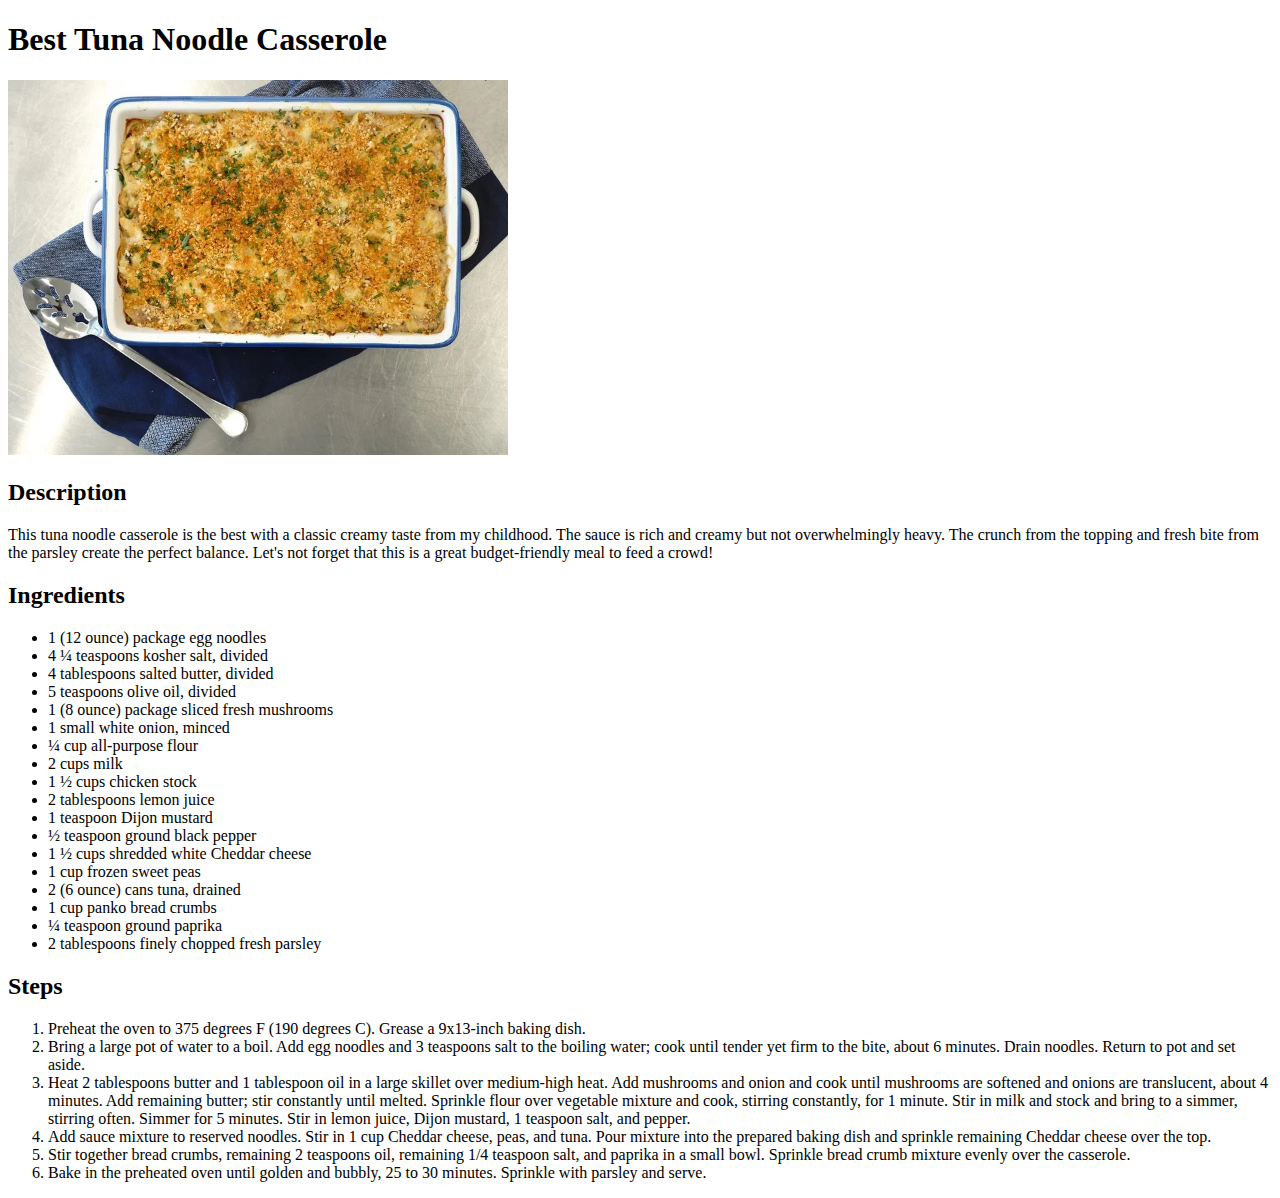
==== recipes/best-tuna-noodle-casserole.html @ 052cea52 "Best Tuna Noodle Casserole" ====
<!DOCTYPE html>
<html lang="en">
<head>
    <meta charset="UTF-8">
    <meta http-equiv="X-UA-Compatible" content="IE=edge">
    <meta name="viewport" content="width=device-width, initial-scale=1.0">
    <title>Best Tuna Noodle Casserole</title>
</head>
<body>
    <h1>Best Tuna Noodle Casserole</h1>
    <img src="../images/best-tuna-noodle-casserole.jpeg" alt="Tuna Noodle Casserole" width="500">
    <h2>Description</h2>
    <p>This tuna noodle casserole is the best with a classic creamy taste from my childhood. The sauce is rich and creamy but
    not overwhelmingly heavy. The crunch from the topping and fresh bite from the parsley create the perfect balance. Let's
    not forget that this is a great budget-friendly meal to feed a crowd!</p>
    <h2>Ingredients</h2>
    <ul>
        <li>1 (12 ounce) package egg noodles</li>
        <li>4 ¼ teaspoons kosher salt, divided</li>
        <li>4 tablespoons salted butter, divided</li>
        <li>5 teaspoons olive oil, divided</li>
        <li>1 (8 ounce) package sliced fresh mushrooms</li>
        <li>1 small white onion, minced</li>
        <li>¼ cup all-purpose flour</li>
        <li>2 cups milk</li>
        <li>1 ½ cups chicken stock</li>
        <li>2 tablespoons lemon juice</li>
        <li>1 teaspoon Dijon mustard</li>
        <li>½ teaspoon ground black pepper</li>
        <li>1 ½ cups shredded white Cheddar cheese</li>
        <li>1 cup frozen sweet peas</li>
        <li>2 (6 ounce) cans tuna, drained</li>
        <li>1 cup panko bread crumbs</li>
        <li>¼ teaspoon ground paprika</li>
        <li>2 tablespoons finely chopped fresh parsley</li>
    </ul>
    <h2>Steps</h2>
    <ol>
        <li>Preheat the oven to 375 degrees F (190 degrees C). Grease a 9x13-inch baking dish.</li>
        
        <li>Bring a large pot of water to a boil. Add egg noodles and 3 teaspoons salt to the boiling water; cook until tender yet
        firm to the bite, about 6 minutes. Drain noodles. Return to pot and set aside.</li>
        
        <li>Heat 2 tablespoons butter and 1 tablespoon oil in a large skillet over medium-high heat. Add mushrooms and onion and
        cook until mushrooms are softened and onions are translucent, about 4 minutes. Add remaining butter; stir constantly
        until melted. Sprinkle flour over vegetable mixture and cook, stirring constantly, for 1 minute. Stir in milk and stock
        and bring to a simmer, stirring often. Simmer for 5 minutes. Stir in lemon juice, Dijon mustard, 1 teaspoon salt, and
        pepper.</li>
        
        <li>Add sauce mixture to reserved noodles. Stir in 1 cup Cheddar cheese, peas, and tuna. Pour mixture into the prepared
        baking dish and sprinkle remaining Cheddar cheese over the top.</li>
        
        <li>Stir together bread crumbs, remaining 2 teaspoons oil, remaining 1/4 teaspoon salt, and paprika in a small bowl.
        Sprinkle bread crumb mixture evenly over the casserole.</li>
        
        <li>Bake in the preheated oven until golden and bubbly, 25 to 30 minutes. Sprinkle with parsley and serve.</li>
    </ol>
</body>
</html>
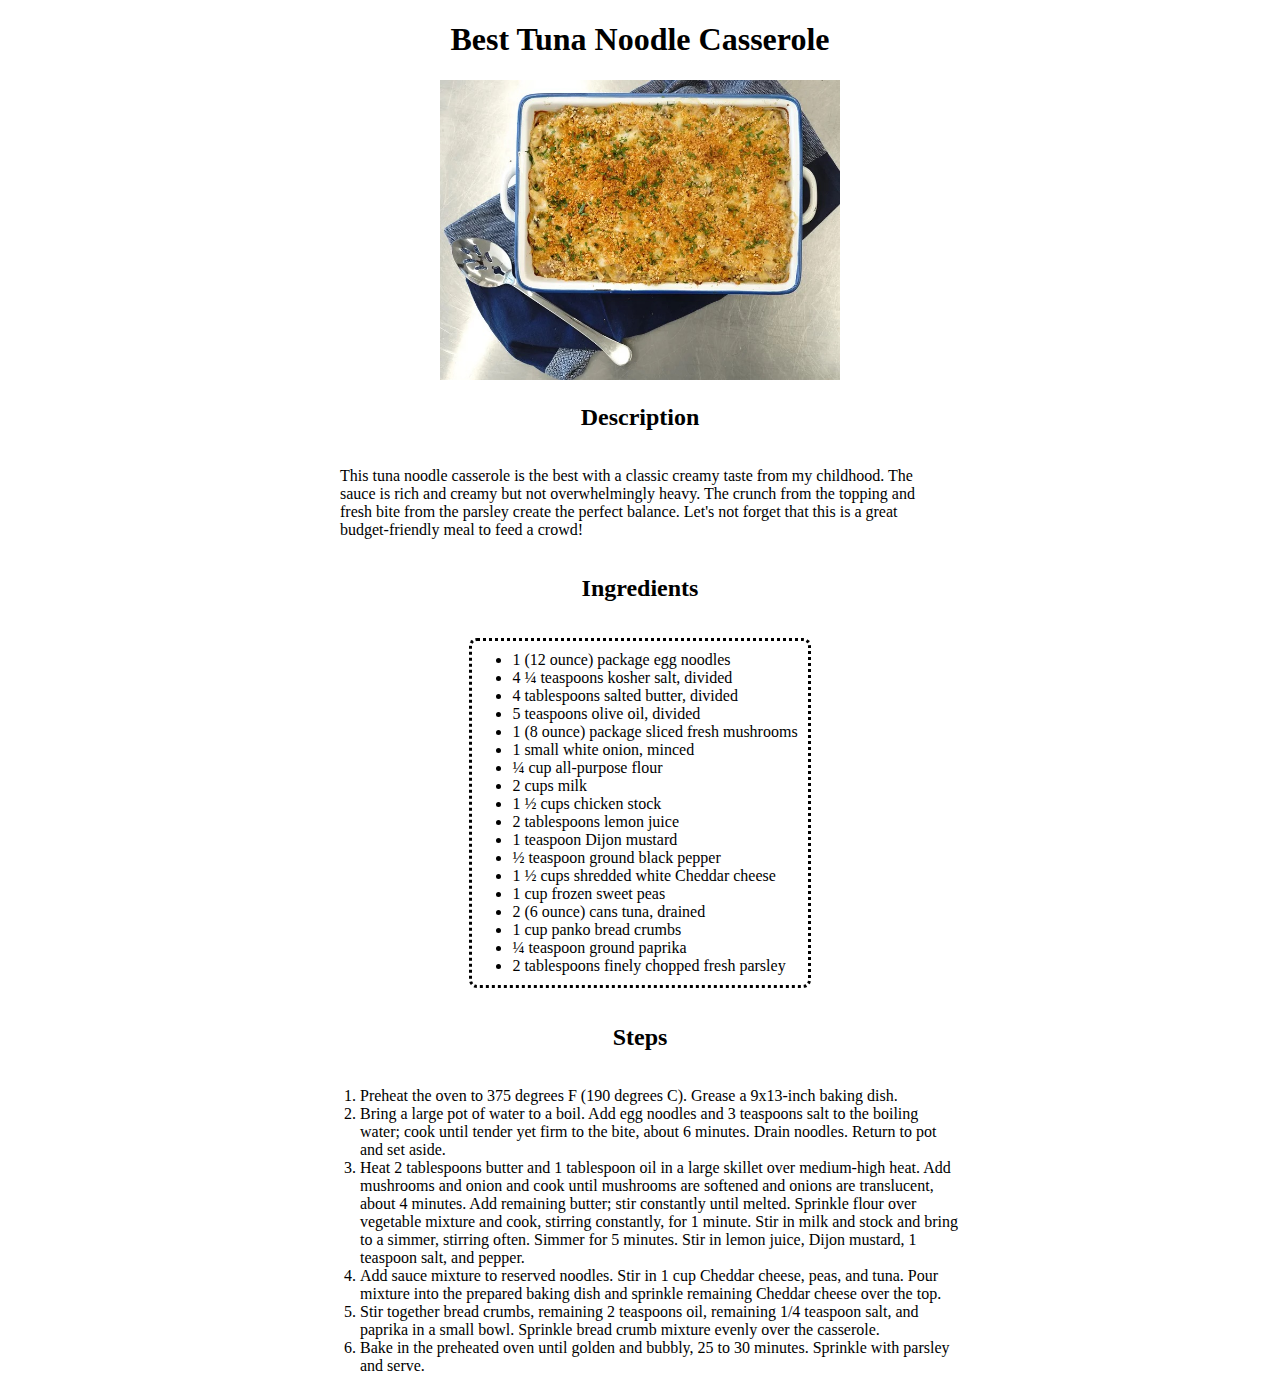
==== commit 328b84a1: "Add CSS" ====
--- a/recipes/best-tuna-noodle-casserole.html
+++ b/recipes/best-tuna-noodle-casserole.html
@@ -4,17 +4,18 @@
     <meta charset="UTF-8">
     <meta http-equiv="X-UA-Compatible" content="IE=edge">
     <meta name="viewport" content="width=device-width, initial-scale=1.0">
+    <link rel="stylesheet" href="../styling/styles.css">
     <title>Best Tuna Noodle Casserole</title>
 </head>
-<body>
+<body class="best-tuna-noodle-casserole">
     <h1>Best Tuna Noodle Casserole</h1>
-    <img src="../images/best-tuna-noodle-casserole.jpeg" alt="Tuna Noodle Casserole" width="500">
+    <img class="header-image" src="../images/best-tuna-noodle-casserole.jpeg" alt="Tuna Noodle Casserole" height="auto" width="500">
     <h2>Description</h2>
-    <p>This tuna noodle casserole is the best with a classic creamy taste from my childhood. The sauce is rich and creamy but
+    <p class="description-p">This tuna noodle casserole is the best with a classic creamy taste from my childhood. The sauce is rich and creamy but
     not overwhelmingly heavy. The crunch from the topping and fresh bite from the parsley create the perfect balance. Let's
     not forget that this is a great budget-friendly meal to feed a crowd!</p>
     <h2>Ingredients</h2>
-    <ul>
+    <ul class="ul-list">
         <li>1 (12 ounce) package egg noodles</li>
         <li>4 ¼ teaspoons kosher salt, divided</li>
         <li>4 tablespoons salted butter, divided</li>
@@ -35,7 +36,7 @@
         <li>2 tablespoons finely chopped fresh parsley</li>
     </ul>
     <h2>Steps</h2>
-    <ol>
+    <ol class="steps-list">
         <li>Preheat the oven to 375 degrees F (190 degrees C). Grease a 9x13-inch baking dish.</li>
         
         <li>Bring a large pot of water to a boil. Add egg noodles and 3 teaspoons salt to the boiling water; cook until tender yet
--- a/styling/styles.css
+++ b/styling/styles.css
@@ -0,0 +1,44 @@
+* {
+    font-family: Tahoma, Verdana;
+}
+
+.header-image {
+    height: auto;
+    width: 400px;
+}
+
+.recipes,
+.ul-list {
+    display: inline-block;
+    text-align: left;
+    max-width: 600px;
+}
+
+.ul-list {
+    border-style: dotted;
+    border-radius: 8px;
+    padding-left: -10px;
+    padding-right: 10px;
+    padding-top: 10px;
+    padding-bottom: 10px;
+}
+
+.description-p {
+    display: inline-block;
+    text-align: left;
+    max-width: 600px;
+}
+
+.steps-list {
+    display: inline-block;
+    text-align: left;
+    max-width: 600px;
+}
+
+.index,
+.jessicas-red-beans-and-rice,
+.best-tuna-noodle-casserole,
+.eggplant-parmesan,
+.slow-cooker-salisbury-steak {
+    text-align: center;
+}